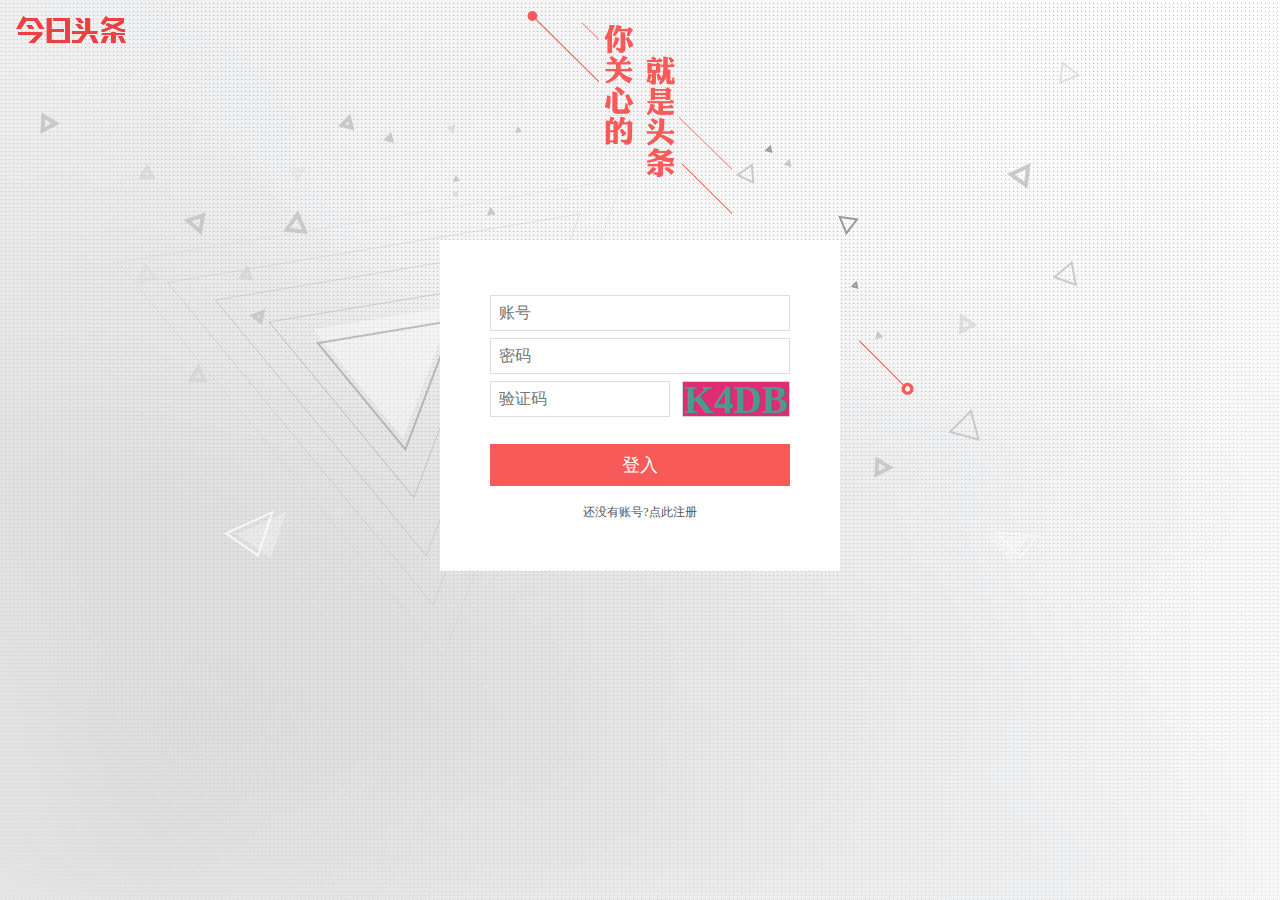
==== signin/signin.html @ 5ba2f90f "First Time." ====
<!DOCTYPE html>
<html>

<head>
    <meta charset="utf-8">
    <link rel="stylesheet" type="text/css" href="../css/signin.css">
    <title>登入</title>
    <script type="text/javascript">
    </script>
</head>

<body>
    <img id="logo" src="../images/logo.png">
    <img id="text_img" src="../images/slogan.png">
    <div id="container">
        <div id="msg_box">
            <div class="sign_in_box add_event">
                <div class="block">
                    <form action="../signin" method="POST" onsubmit="return check(this)" id="in">
                        <div class="text-box">
                            <input type="text" name="name" id="signin_name" placeholder="账号">
                        </div>
                        <div class="text-box">
                            <input type="password" id="signin_psw" name="password" placeholder="密码">
                        </div>
                        <div class="code_container">
                            <div class="text-box  inline_b">
                                <input type="text" name="test_code" class="test_code" autocomplete = "off" placeholder="验证码">
                            </div>
                            <div class="code_box inline_b" id="code_01">
                            </div>
                        </div>
                        <input class="go_button" type="submit" value="登入" name="go">
                    </form>
                    <p class="sign_tip"><a id="go_up">还没有账号?点此注册</a></p>
                </div>
            </div>
            <div class="sign_up_box add_event">
                <div class="block">
                    <form action="../register" method="POST" onsubmit="return check(this)" id="up">
                        <div class="text-box">
                            <input type="text" id="signup_name" name="name" placeholder="账号">
                        </div>
                        <div class="text-box">
                            <input type="password" name="password" placeholder="密码">
                        </div>
                        <div class="code_container">
                            <div class="text-box  inline_b">
                                <input type="text" name="test_code" class="test_code" autocomplete = "off" placeholder="验证码">
                            </div>
                            <div class="code_box inline_b" id="code_02">
                            </div>
                        </div>
                        <input class="go_button" type="submit" value="注册" name="go">
                    </form>
                    <p class="sign_tip"><a id="go_in">已有账号?点此登入</a></p>
                </div>
            </div>
        </div>
    </div>
    <script type="text/javascript">
    var up_ok = false;
    var in_ok = false;
    var now_code_01;
    var now_code_02;

    function check(f) {
        var msg_p = document.querySelector("#msg");
        if(msg_p !== null){
            msg_p.style.display = "none";
        }
        var nodes = document.querySelectorAll("form div input");
        var node_01, node_02;
        var flag;
        if (f.id == "in") {
            node_01 = nodes[0];
            node_02 = nodes[1];
            flag = 1;
        } else {
            node_01 = nodes[3];
            node_02 = nodes[4];
            flag = 2;
        }
        if (node_01.value == "" || node_02.value == "") {
            print_msg("请输入完整信息!", 0)
            return false;
        }
        if (flag == 1) {
            if(f.querySelector(".test_code").value.toUpperCase() != now_code_01){ 
                print_msg("验证码错误!", 0);
                return false;
            }
            is_right();
            if (in_ok == true) return true;
            return false;
        } else {
            if(f.querySelector(".test_code").value.toUpperCase() != now_code_02){
                print_msg("验证码错误!", 0);
                return false;
            }
            if (up_ok == true) return true;
            return false;
        }
        return true;
    }

    function print_msg(msg, col) {
        var msg_p = document.querySelector("#msg");
        if (msg_p == null) {
            var d = document.createElement("div");
            d.style.position = "absolute";
            d.style.top = "184px";
            d.style.textAlign = "center";
            d.style.width = "100%";

            var p = document.createElement("p");
            p.style.fontSize = "12px";
            p.style.color = "indianred";
            if (col == 1) p.style.color = "seagreen";
            p.id = "msg";

            var text_node = document.createTextNode(msg);
            p.appendChild(text_node);
            d.appendChild(p);

            var node = document.querySelector("#msg_box");
            node.appendChild(d);
        } else {
            msg_p.style.display = "block";
            if (col == 1) msg_p.style.color = "seagreen";
            else msg_p.style.color = "indianred";
            msg_p.innerText = msg;
        }
    }

    function is_repeat() {
        var node = document.querySelector("#signup_name");
        if (node.value == "") return;
        var xhr = new XMLHttpRequest();
        xhr.onreadystatechange = function() {
            if (xhr.readyState == 4 && xhr.status == 200 || xhr.status == 304) {
                if (xhr.responseText == "ok") {
                    print_msg("该用户名可用!", 1);
                    up_ok = true;
                } else {
                    print_msg("该用户名已被占用!", 0);
                    up_ok = false;
                }
            }
        }
        xhr.open("POST", "../check", true);
        var data = "name=" + node.value;
        xhr.setRequestHeader('Content-Type', 'application/x-www-form-urlencoded');
        xhr.send(data);
    }

    function is_right() {
        var name_box = document.querySelector("#signin_name");
        var psw_box = document.querySelector("#signin_psw");
        var xhr = new XMLHttpRequest();
        xhr.onreadystatechange = function() {
            if (xhr.readyState == 4 && xhr.status == 200 || xhr.status == 304) {
                if (xhr.responseText == "ok") {
                    console.log(xhr.responseText);
                    // print_msg("登入成功!", 1);
                    in_ok = true;
                } else {
                    print_msg("用户名不存在或密码错误!", 0);
                    in_ok = false;
                }
            }
        }
        xhr.open("POST", "../signin", true);
        var data = "name=" + name_box.value + "&" + "password=" + psw_box.value;
        xhr.setRequestHeader('Content-Type', 'application/x-www-form-urlencoded');
        xhr.send(data);
    }

    function change_sign(event) {
        var sign = document.querySelectorAll(".add_event");
        if (event.target.id == "go_up") {
            sign[1].style.display = "block";
            sign[0].style.display = "none";
        } else {
            sign[0].style.display = "block";
            sign[1].style.display = "none";
        }
        var nodes = document.querySelectorAll("form div input");
        nodes.forEach(function(node) {
            node.value = "";
        });
        var msg_p = document.querySelector("#msg");
        if(msg_p !== null){
            msg_p.style.display = "none";
        }
    }

    function change_code(event) {
        var code =  get_code(4,36);
        event.target.innerText = code;
        event.target.style.color = "#" + get_code(6,16);
        event.target.style.background = "#" + get_code(6,16);
        // console.log(event.target);
        if(event.target.id=="code_01"){
            now_code_01 = code;
        }
        else{
            now_code_02 = code;
        }
    }

    function get_code(length,limit) {
        var chars = ['0', '1', '2', '3', '4', '5', '6', '7', '8', '9', 'A', 'B', 'C', 'D', 'E', 'F', 'G', 'H', 'I', 'J', 'K', 'L', 'M', 'N', 'O', 'P', 'Q', 'R', 'S', 'T', 'U', 'V', 'W', 'X', 'Y', 'Z'];
        var code = "";
        for (var i = 0; i < length; i++)
            code += chars[Math.floor(Math.random() * limit)];
        return code;
    }

    function addEvent() {
        var node = document.querySelectorAll(".sign_tip");
        var ipt = document.querySelector("#signup_name");
        var btn = document.querySelectorAll(".go_button");
        var codes = document.querySelectorAll(".code_box");
        node[0].addEventListener("click", change_sign, false);
        node[1].addEventListener("click", change_sign, false);
        ipt.addEventListener("blur", is_repeat, false);
        btn[0].addEventListener("submit", check, false);
        btn[1].addEventListener("submit", check, false);
        btn[1].addEventListener("submit", is_repeat, false);
        codes[0].addEventListener("click", change_code, false);
        codes[1].addEventListener("click", change_code, false);
        codes[0].click();
        codes[1].click();   
    }
    window.onload = addEvent;
    </script>
</body>

</html>
---- css/signin.css ----
*{
	box-sizing: border-box;
	border-width: 0;
	margin:0px;
	padding: 0px;
}

html,body{
	width: 100%;
    height: 100%;
}

#logo{
	position: absolute;
    top: 16px;
    left: 16px;
    width: 110px;
    height: 27px;
    z-index: 1;
}

#text_img{
	position: absolute;
    left: 50%;
    margin-left: -275px;
    top: 10px;
    width: 550px;
    height: 385px;
    z-index: 1;
}

#container{
	position: relative;
    width: 100%;
    height: 100%;
    background-color: #eee;
    background-image: url(../images/login_bg.png);
    background-repeat: no-repeat;
    background-position: top center;
}

#msg_box{
    position: absolute;
    top: 240px;
    left: 50%;
    margin-left: -200px;
    background-color: #fff;
    z-index: 4;
}

#container .block{
    padding: 55px 50px 50px;
    position: relative;
}

.text-box{
    position: relative;
    font-size: 16px;
    margin-bottom: 7px;
    color: #666;
}

.text-box input{
    width: 300px;
    font-size: 16px;
    line-height: 36px;
    height: 36px;
    padding: 4px 8px;
    border: 1px solid #ddd;
    z-index: 1;
}

.go_button{
	color: #fff;
    font-size: 18px;
    line-height: 42px;
    width: 300px;
    text-align: center;
    background-color: #f85959;
    margin-bottom: 18px;
    margin-top: 20px;
    cursor: pointer;
}

.sign_tip{
	font-size: 12px;
    text-align: center;
    color: #555;
}

.sign_tip a{
    cursor: pointer;
}

.sign_in_box{
	display: block;
}


.sign_up_box{
	display: none;
}

.text-box .test_code{
    width: 180px;
}

.code_box{
    width: 108px;
    height: 36px;
    border: lightgray solid 1px;
    float: right;
    font-size: 39px;
    font-family: fantasy;
    font-weight: 800;
    text-align: center;
    line-height: 35px;
    user-select: none;
}

.code_container{

}

.inline_b{
    display: inline-block;
}
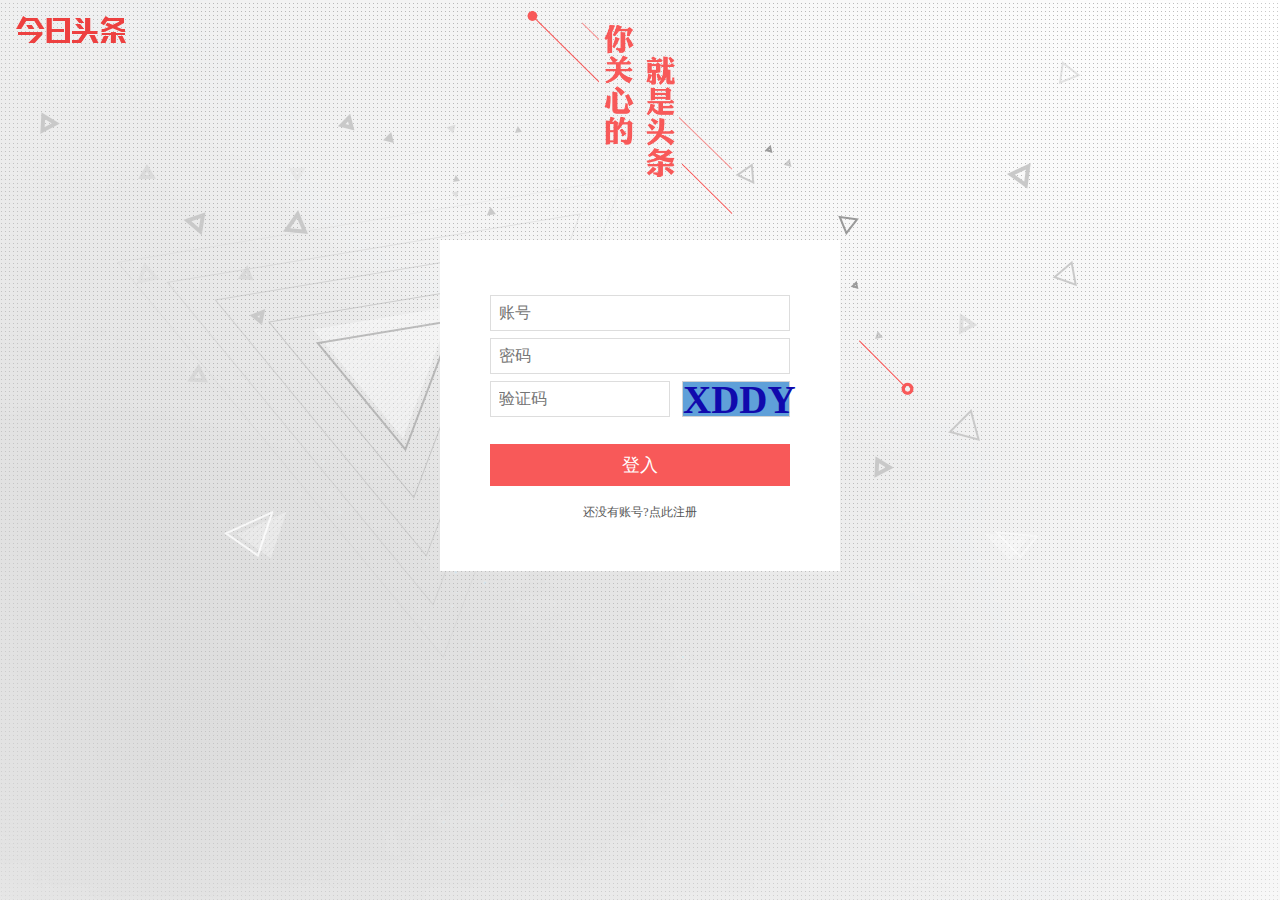
==== commit 28ae9e05: "Uptate" ====
--- a/signin/signin.html
+++ b/signin/signin.html
@@ -60,7 +60,6 @@
     </div>
     <script type="text/javascript">
     var up_ok = false;
-    var in_ok = false;
     var now_code_01;
     var now_code_02;
 
@@ -90,9 +89,7 @@
                 print_msg("验证码错误!", 0);
                 return false;
             }
-            is_right();
-            if (in_ok == true) return true;
-            return false;
+            return true;
         } else {
             if(f.querySelector(".test_code").value.toUpperCase() != now_code_02){
                 print_msg("验证码错误!", 0);
@@ -154,27 +151,27 @@
         xhr.send(data);
     }
 
-    function is_right() {
-        var name_box = document.querySelector("#signin_name");
-        var psw_box = document.querySelector("#signin_psw");
-        var xhr = new XMLHttpRequest();
-        xhr.onreadystatechange = function() {
-            if (xhr.readyState == 4 && xhr.status == 200 || xhr.status == 304) {
-                if (xhr.responseText == "ok") {
-                    console.log(xhr.responseText);
-                    // print_msg("登入成功!", 1);
-                    in_ok = true;
-                } else {
-                    print_msg("用户名不存在或密码错误!", 0);
-                    in_ok = false;
-                }
-            }
-        }
-        xhr.open("POST", "../signin", true);
-        var data = "name=" + name_box.value + "&" + "password=" + psw_box.value;
-        xhr.setRequestHeader('Content-Type', 'application/x-www-form-urlencoded');
-        xhr.send(data);
-    }
+    // function is_right() {
+    //     var name_box = document.querySelector("#signin_name");
+    //     var psw_box = document.querySelector("#signin_psw");
+    //     var xhr = new XMLHttpRequest();
+    //     xhr.onreadystatechange = function() {
+    //         if (xhr.readyState == 4 && xhr.status == 200 || xhr.status == 304) {
+    //             if (xhr.responseText == "ok") {
+    //                 console.log(xhr.responseText);
+    //                 // print_msg("登入成功!", 1);
+    //                 in_ok = true;
+    //             } else {
+    //                 print_msg("用户名不存在或密码错误!", 0);
+    //                 in_ok = false;
+    //             }
+    //         }
+    //     }
+    //     xhr.open("POST", "../signin", true);
+    //     var data = "name=" + name_box.value + "&" + "password=" + psw_box.value;
+    //     xhr.setRequestHeader('Content-Type', 'application/x-www-form-urlencoded');
+    //     xhr.send(data);
+    // }
 
     function change_sign(event) {
         var sign = document.querySelectorAll(".add_event");
